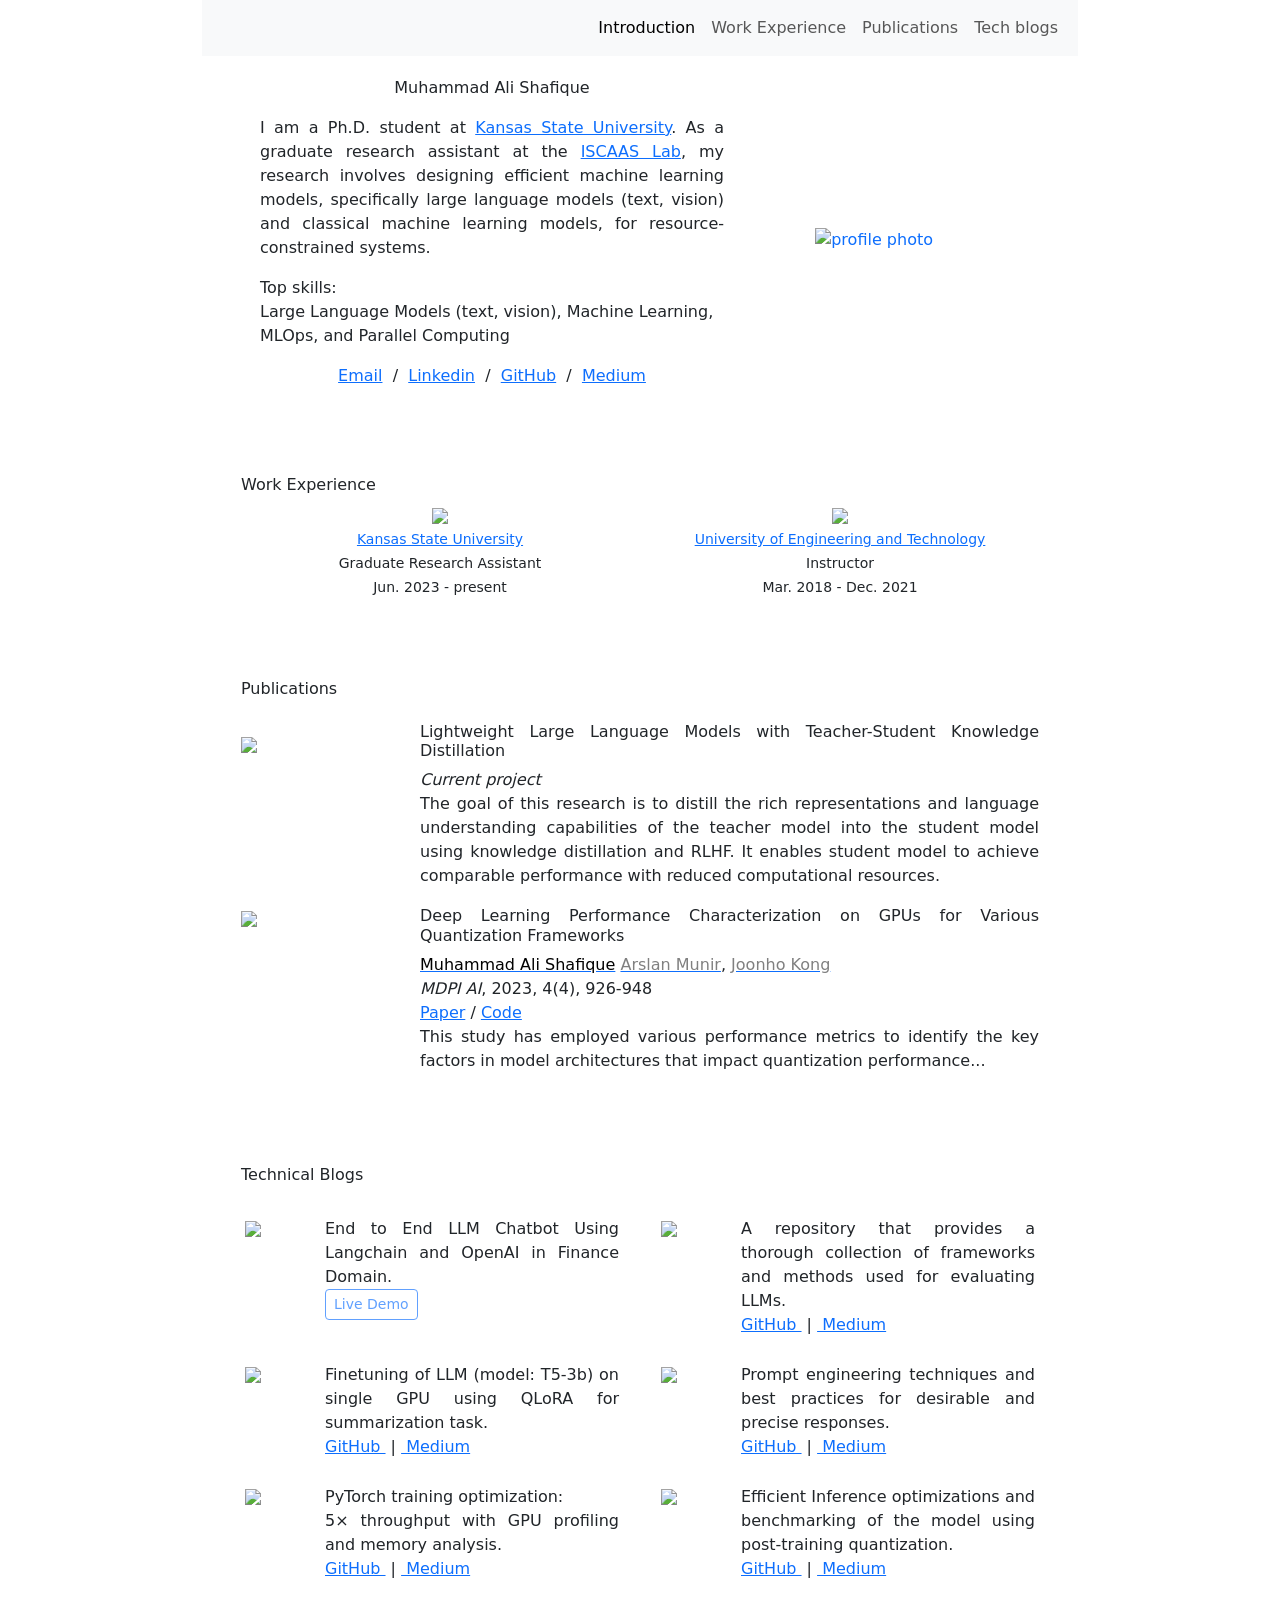
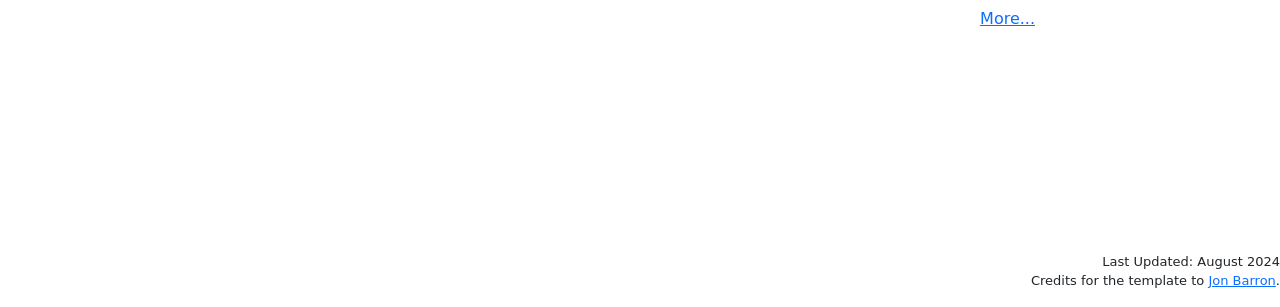
==== index.html @ 3ac9024e "update" ====
<!DOCTYPE HTML>
<html lang="en"><head><meta http-equiv="Content-Type" content="text/html; charset=UTF-8">

  <title>Ali Shafique</title>
  
  <meta name="author" content="Jon Barron">
  <meta name="viewport" content="width=device-width, initial-scale=1">
  
  <link rel="stylesheet" type="text/css" href="stylesheet.css">

  <link href="https://cdn.jsdelivr.net/npm/bootstrap@5.3.1/dist/css/bootstrap.min.css" rel="stylesheet" integrity="sha384-4bw+/aepP/YC94hEpVNVgiZdgIC5+VKNBQNGCHeKRQN+PtmoHDEXuppvnDJzQIu9" crossorigin="anonymous">
	<!--<link rel="icon" href="data:image/svg+xml,<svg xmlns=%22http://www.w3.org/2000/svg%22 viewBox=%220 0 100 100%22><text y=%22.9em%22 font-size=%2290%22>🌐</text></svg>"> -->
</head>

<body>

  <div class="container" style="position:sticky;top: 0px; width:100%;max-width:900px;border:0px;border-spacing:0px;border-collapse:separate;margin-right:auto;margin-left:auto;">
    <nav class="navbar sticky-top navbar-expand-lg bg-body-tertiary">
      <div class="container-fluid">
        <!-- <a class="navbar-brand" href="#">Navbar</a> -->
        <button class="navbar-toggler" type="button" data-bs-toggle="collapse" data-bs-target="#navbarNavDropdown" aria-controls="navbarNavDropdown" aria-expanded="false" aria-label="Toggle navigation">
          <span class="navbar-toggler-icon"></span>
        </button>
        <div class="collapse navbar-collapse" id="navbarNavDropdown">
          <ul class="navbar-nav ms-auto">
            <li class="nav-item">
              <a class="nav-link active" aria-current="page" href="#">Introduction</a>
            </li>
            <li class="nav-item">
              <a class="nav-link" href="#work">Work Experience</a>
            </li>
            <li class="nav-item">
              <a class="nav-link" href="#Publications">Publications</a>
            </li>
            <li class="nav-item">
              <a class="nav-link" href="Tech_blogs.html">Tech blogs</a>
            </li>
            <!-- <li class="nav-item">
              <a class="nav-link" href="#notes">Notes</a>
            </li> -->
            <!-- <li class="nav-item">
              <a class="nav-link" href="#Research">Research</a>
            </li> -->
            <!-- <li class="nav-item">
              <a class="nav-link" href="#Projects">Projects</a>
            </li> -->

            <!-- <li class="nav-item dropdown">
              <a class="nav-link dropdown-toggle" href="#TechBlogs" role="button" data-bs-toggle="dropdown" aria-expanded="false">
                Tech blogs
              </a>
              <ul class="dropdown-menu">
                <li><a class="dropdown-item" href="#">Deep Learning</a></li>
                <li><a class="dropdown-item" href="#">ML and Data science</a></li>
                <li><a class="dropdown-item" href="#">Parallel Programming (CUDA)</a></li>
              </ul>
            </li> -->
          </ul>
        </div>
      </div>
    </nav>
  </div>

  
  <!-- <table style="width:100%;max-width:800px;border:0px;border-spacing:0px;border-collapse:separate;margin-right:auto;margin-left:auto;"><tbody>

    <tr style="padding:0px">
      <td style="padding:0px"> -->
        <table style="width:100%;max-width:800px;border:0px;border-spacing:0px;border-collapse:separate;margin-right:auto;margin-left:auto;"><tbody>
          <tr style="padding:0px">
            <td style="padding:2.5%;width:63%;vertical-align:middle">
              <p style="text-align:center">
                <name>Muhammad Ali Shafique</name>
              </p>
              <p align="justify">I am a Ph.D. student at <a href="https://www.k-state.edu/" target="_blank">Kansas State University</a>. As a graduate research assistant at the <a href="https://people.cs.ksu.edu/~amunir/lab/" target="_blank">ISCAAS Lab</a>, my research involves designing efficient machine learning models, specifically large language models (text, vision) and classical machine learning models, for resource-constrained systems.</p>
              <!-- have a keen interest in home interior design.  -->
<!-- If I were not an Engineer, I would have been an Architect. I am fascinated by skyscraper designs and like to build small-scale paper models of them. I love to travel. -->
              <!-- <p >I am a PhD student in Electrical and Computer Engineering, <a href="https://ece.k-state.edu/" target="_blank">Kansas State University</a> advised by <a href="https://www.cs.ksu.edu/about/people/faculty/munir/" target="_blank">Arslan Munir</a> and <a href="https://ece.k-state.edu/about/people/faculty/gruenbacher/" target="_blank">Don Gruenbacher</a>. I am member of <a href="https://people.cs.ksu.edu/~amunir/lab/" target="_blank">ISCAAS</a> research Lab and  my research focus is machine learning and edge computing. Besides my studies and research, I love to travel and enjoy community festivals.
              </p>
              <p >
                Previously, I was a faculty member(Lecturer) in the Department of Electrical Engineering, <a href="https://www.uet.edu.pk/" target="_blank">University of Engineering and Technology(UET) Lahore</a>. I completed my MS and BS from the Department of Electrical Engineering, UET Lahore advised by Dr. Khalid Mahmood Ul Hassan.
              </p> -->
              <p>Top skills: <br>Large Language Models (text, vision), Machine Learning, MLOps, and Parallel Computing</p>
             <p style="text-align:center">
                <a href="mailto:alishafique@ksu.edu" target="_blank">Email</a> &nbsp/&nbsp
                <!-- <a href="data/AliShafique_CV.pdf" target="_blank">CV</a> &nbsp/&nbsp -->
                <!-- <a href="data/JonBarron-bio.txt">Bio</a> &nbsp/&nbsp -->
                <a href="https://www.linkedin.com/in/alishafique3/" target="_blank">Linkedin</a> &nbsp/&nbsp
                <a href="https://github.com/alishafique3" target="_blank">GitHub</a> &nbsp/&nbsp
                <a href="https://medium.com/@alishafique3" target="_blank">Medium</a>
                <!-- <a href="https://scholar.google.com/citations?user=TppbarkAAAAJ&hl=en" target="_blank">Google Scholar</a> &nbsp/&nbsp
                
                <a href="https://github.com/jonbarron/">Linkedin/a> &nbsp/&nbsp 
                <a href="https://twitter.com/alishafique1992" target="_blank">Twitter</a> -->
              </p>
            </td>
            <td style="padding:2.5%;width:40%;max-width:40%">
              <a href="images/AliShafique_circle.jpeg"><img style="width:80%;max-width:100%;float: right;" alt="profile photo" src="images/AliShafique_circle.jpeg" class="hoverZoomLink"></a>
            </td>
          </tr>
        </tbody></table>


        <!-- <table style="width:100%;max-width:800px;border:0px;border-spacing:0px;border-collapse:separate;margin-right:auto;margin-left:auto;"><tbody>

          <tr>
            <td style="width:100%;vertical-align:middle">
              <heading >News</heading>
            </td>
          </tr>
  
        </tbody></table>

        <table style="width:100%;max-width:800px;border:0px;border-spacing:0px;border-collapse:separate;margin-right:auto;margin-left:auto;"><tbody>
            <tr>
            <td style="padding:20px;width:100%;vertical-align:middle">
              
              <ul>
                <li>Excited for <a href="https://www.nvidia.com/gtc/" target="_blank">Nvidia GTC 2022</a> sessions on September 19-22, 2022</li>

                <li>Accepted to the <a href="https://www.oxfordml.school/" target="_blank">Oxford ML Summer School 2022</a>. I will be attending both the ML x Health and ML x Finance parts.</li>
                
                <li>Selected as a member of <a href="https://ece.k-state.edu//hkn/" target="_blank">IEEE-Eta Kappa Nu (IEEE-HKN) K-State Chapter</a>, the honor society of IEEE, promotes excellence in the profession and in education with ideals of Scholarship, Character and Attitude.</li>
                
                <li>Selected for <a href="https://fulbrightscholars.org/" target="_blank">Fulbright Scholarship Cohort 2021</a></li>
              </ul>
            </td>
          </tr>
        </tbody></table> -->


        <!-- <table style="width:100%;border:0px;border-spacing:0px;border-collapse:separate;margin-right:auto;margin-left:auto;"><tbody>


          <tr onmouseout="rawnerf_stop()" onmouseover="rawnerf_start()"  bgcolor="#ffffd0">
            <td style="padding:20px;width:25%;vertical-align:middle">
              <div class="one">
                <div class="two" id='rawnerf_image'><video  width=100% height=100% muted autoplay loop>
                <source src="images/rawnerf.mp4" type="video/mp4">
                Your browser does not support the video tag.
                </video></div>
                <img src='images/rawnerf.jpg' width="160">
              </div>
              <script type="text/javascript">
                function rawnerf_start() {
                  document.getElementById('rawnerf_image').style.opacity = "1";
                }

                function rawnerf_stop() {
                  document.getElementById('rawnerf_image').style.opacity = "0";
                }
                rawnerf_stop()
              </script>
            </td>
            <td style="padding:20px;width:75%;vertical-align:middle">
              <a href="https://bmild.github.io/rawnerf/index.html">
                <papertitle>NeRF in the Dark: High Dynamic Range View Synthesis from Noisy Raw Images</papertitle>
              </a>
              <br>
              <a href="https://bmild.github.io/">Ben Mildenhall</a>,
              <a href="https://phogzone.com/">Peter Hedman</a>,
              <a href="http://www.ricardomartinbrualla.com/">Ricardo Martin-Brualla</a>, <br>
              <a href="https://pratulsrinivasan.github.io/">Pratul Srinivasan</a>,
              <strong>Jonathan T. Barron</strong>
              <br>
							<em>CVPR</em>, 2022 &nbsp <font color="red"><strong>(Oral Presentation)</strong></font>
              <br>
              <a href="https://bmild.github.io/rawnerf/index.html">project page</a>
        /
              <a href="https://arxiv.org/abs/2111.13679">arXiv</a>
        /
              <a href="https://www.youtube.com/watch?v=JtBS4KBcKVc">video</a>
              <p></p>
              <p>
								Properly training NeRF on raw camera data enables HDR view synthesis and bokeh, and outperforms multi-image denoising.</p>
            </td>
          </tr> 
					
   
          <tr onmouseout="regnerf_stop()" onmouseover="regnerf_start()">
            <td style="padding:20px;width:25%;vertical-align:middle">
              <div class="one">
                <div class="two" id='regnerf_image'><video  width=100% height=100% muted autoplay loop>
                <source src="images/regnerf_after.mp4" type="video/mp4">
                Your browser does not support the video tag.
                </video></div>
                <img src='images/regnerf_before.jpeg' width="160">
              </div>
              <script type="text/javascript">
                function regnerf_start() {
                  document.getElementById('regnerf_image').style.opacity = "1";
                }

                function regnerf_stop() {
                  document.getElementById('regnerf_image').style.opacity = "0";
                }
                regnerf_stop()
              </script>
            </td>
            <td style="padding:20px;width:75%;vertical-align:middle">
              <a href="https://m-niemeyer.github.io/regnerf/index.html">
                <papertitle>RegNeRF: Regularizing Neural Radiance Fields for View Synthesis from Sparse Inputs</papertitle>
              </a>
              <br>
              <a href="https://m-niemeyer.github.io/">Michael Niemeyer</a>,
              <strong>Jonathan T. Barron</strong>,
              <a href="https://bmild.github.io/">Ben Mildenhall</a>, <br>
              <a href="https://msmsajjadi.github.io/">Mehdi S. M. Sajjadi</a>, 
              <a href="http://www.cvlibs.net/">Andreas Geiger</a>,
              <a href="http://www2.informatik.uni-freiburg.de/~radwann/">Noha Radwan</a>
              <br>
        <em>CVPR</em>, 2022 &nbsp <font color="red"><strong>(Oral Presentation)</strong></font>
              <br>
              <a href="https://m-niemeyer.github.io/regnerf/index.html">project page</a>
        /
              <a href="https://arxiv.org/abs/2112.00724">arXiv</a>
        /
              <a href="https://www.youtube.com/watch?v=QyyyvA4-Kwc">video</a>
              <p></p>
              <p>Regularizing unseen views during optimization enables view synthesis from as few as 3 input images.</p>
            </td>
          </tr>   

        </tbody></table>  -->

        <br><br id = "work">
                  <table style="width:100%;max-width:800px;border:0px;border-spacing:0px;border-collapse:separate;margin-right:auto;margin-left:auto;"><tbody></tbody>
          
                    <tr>
                      <td style="width:100%;vertical-align:middle">
                        <heading >Work Experience</heading>
                      </td>
                    </tr>
            
                  </tbody></table>
          
                  <table style="width:100%;max-width:800px;border:0px;border-spacing:0px;border-collapse:separate;margin-right:auto;margin-left:auto;"><tbody>
          
          
                    <tr onmouseout="regnerf_stop()" onmouseover="regnerf_start()">

                      <!-- <td style="padding:5px;width:33%;vertical-align:middle;text-align: center;">
                        <img src='images/OxML.png' width="55">
                        <br><a href="https://www.oxfordml.school/" target="_blank"><small>Oxford ML Summer School</small></a><small><br> Teaching Assistant (Remote) <br> July 2024</small>
                    </td> -->
          
                      <td style="padding:5px;width:33%;vertical-align:middle;text-align: center;">
                          <img src='images/kstate.png' width="100">
                          <br><a href="https://www.k-state.edu/" target="_blank"><small>Kansas State University</small></a><small><br> Graduate Research Assistant <br> Jun. 2023 - present</small>
                      </td>

                      <td style="padding:5px;width:33%;vertical-align:middle;text-align: center;">
                        <img src='images/uet_lahore.png' width="65">
                        <br><a href="https://www.uet.edu.pk/home/" target="_blank"><small>University of Engineering and Technology</small></a> <small> <br> Instructor <br> Mar. 2018 - Dec. 2021</small>
                    </td>

                  
                      
                    </tr>
          
                  </tbody></table>
<br>
                  <!-- <ul style="width:100%;max-width:800px;margin-right:auto;margin-left:auto;">
                    <li><small>Conducting a workshop on "Prompt Engineering" at <a href="https://lib.k-state.edu/technology/ai-and-libraries/ai-symposium/" target="_blank"><font color="#212529">AI and the Future Symposium: Trust AI?</font></a> on October 15, 2024.</small></li>
                    <li><small>Selected as the Mike Wiegers Department of Electrical and Computer Engineering Graduate Student-of-the-Month for September 2024 for outstanding research. </small></li>
                    <li><small>Completed MLx Generative AI (Theory, Agents, Products), <a href="https://coursera.org/share/8f505e8a2493cb3951ba8027885be761" target="_blank"><font color="#212529">Deep Learning Specialization</font></a>, and <a href="https://coursera.org/share/a00c98c2b234a8f29603880387638272" target="_blank"><font color="#212529">Machine Learning</font></a> certifications. </small></li>
                  </ul> -->



        <br><br id="Publications">
        <table style="width:100%;max-width:800px;border:0px;border-spacing:0px;border-collapse:separate;margin-right:auto;margin-left:auto;"><tbody>

          <tr>
            <td style="width:100%;vertical-align:middle">
              <heading >Publications</heading>
            </td>
          </tr>
  
        </tbody></table>


        <table style="width:100%;max-width:800px;border:0px;border-spacing:0px;border-collapse:separate; margin-right:auto;margin-left:auto;"><tbody>

          <tr onmouseout="rawnerf_stop()" onmouseover="rawnerf_start()" > <!--bgcolor="#ffffd0"-->
            <td style="padding-left:1px;padding-top:30px;width:20%;vertical-align:top">
              <div class="one">
                <!-- <div class="two" id='rawnerf_image'><video  width=100% height=100% muted autoplay loop>
                <source src="images/rawnerf.mp4" type="video/mp4">
                Your browser does not support the video tag.
                </video></div> -->
                <img src='images/p_knowledge_distillation.jpg' width="170">
              </div>
              <!-- <script type="text/javascript">
                function rawnerf_start() {
                  document.getElementById('rawnerf_image').style.opacity = "1";
                }

                function rawnerf_stop() {
                  document.getElementById('rawnerf_image').style.opacity = "0";
                }
                rawnerf_stop()
              </script> -->
            </td>
            <td style="padding-left:20px;padding-top:20px;width:80%;vertical-align:top">
              <!-- <a href="https://bmild.github.io/rawnerf/index.html"> -->
                <h6 style="text-align: justify;">Lightweight Large Language Models with Teacher-Student Knowledge Distillation</h6>
              <!-- </a> -->
              <!-- <br> -->
              
              <!-- <a href="https://bmild.github.io/">Muhammad Ali Shafique</a>, -->
              <i>Current project</i> <br> <!-- 
              <font color="gray">Arslan Munir</font>,
              <font color="gray">Joonho Kong</font>
              
              <br>
              <em>MDPI AI</em>, 2023, 4(4), 926-948 &nbsp  -->
              <!-- <font color="red"><strong>(Oral Presentation)</strong></font> -->
              <!-- <br>
              <a href="https://www.mdpi.com/2673-2688/4/4/47" target="_blank">Paper</a>
        /
              <a href="https://github.com/alishafique3/Deep_Learning_Performance_Characterization_for_Quantization_Frameworks" target="_blank">Code</a>
          -->
           <!--   <a href="https://github.com/alishafique3/Deep_Learning_Performance_Characterization_for_Quantization_Frameworks/blob/main/README.md" target="_blank">Blog</a> -->
              
              <!-- <p style="text-align: justify;">
                Knowledge distillation, a technique originally developed for compressing large neural networks into smaller and more efficient ones, has gained popularity in training Large Language Models (LLMs). In this context, </pp> -->
                <p p style="text-align: justify;">The goal of this research is to distill the rich representations and language understanding capabilities of the teacher model into the student model using knowledge distillation and RLHF. It enables student model to achieve comparable performance with reduced computational resources.</p>
            </td>
          </tr>



          <tr onmouseout="rawnerf_stop()" onmouseover="rawnerf_start()"  > <!--bgcolor="#ffffd0"-->
            <td style="padding-left:1px;width:20%;vertical-align:top">
              <div class="one">
                <!-- <div class="two" id='rawnerf_image'><video  width=100% height=100% muted autoplay loop>
                <source src="images/rawnerf.mp4" type="video/mp4">
                Your browser does not support the video tag.
                </video></div> -->
                <img src='images/quantization2.png' width="170">
              </div>
              <!-- <script type="text/javascript">
                function rawnerf_start() {
                  document.getElementById('rawnerf_image').style.opacity = "1";
                }

                function rawnerf_stop() {
                  document.getElementById('rawnerf_image').style.opacity = "0";
                }
                rawnerf_stop()
              </script> -->
            </td>
            <td style="padding-left:20px;width:80%;vertical-align:top">
              <!-- <a href="https://bmild.github.io/rawnerf/index.html"> -->
                <!-- <a href="https://www.mdpi.com/2673-2688/4/4/47" target="_blank"></a> -->
                <h6 style="text-align: justify;">Deep Learning Performance Characterization on GPUs for Various Quantization Frameworks</h6>
              <!-- </a> -->
              <!-- <br> -->
              
              <!-- <a href="https://bmild.github.io/">Muhammad Ali Shafique</a>, -->
              <a href="https://scholar.google.com/citations?user=TppbarkAAAAJ&hl=en" target="_blank"><font color="black">Muhammad Ali Shafique</font></a>
              <a href="https://scholar.google.ca/citations?hl=en&user=-P9waaQAAAAJ&view_op=list_works&sortby=pubdate" target="_blank"><font color="gray">Arslan Munir</font></a>,
              <a href="https://scholar.google.com/citations?hl=en&user=uoqzingAAAAJ&view_op=list_works&sortby=pubdate" target="_blank"><font color="gray">Joonho Kong</font></a>
              
              <br>
              <em>MDPI AI</em>, 2023, 4(4), 926-948 &nbsp <!-- <font color="red"><strong>(Oral Presentation)</strong></font> -->
              <br>
              <a href="https://www.mdpi.com/2673-2688/4/4/47" target="_blank">Paper</a>
        /
              <a href="https://github.com/alishafique3/Deep_Learning_Performance_Characterization_for_Quantization_Frameworks" target="_blank">Code</a>
         
           <!--   <a href="https://github.com/alishafique3/Deep_Learning_Performance_Characterization_for_Quantization_Frameworks/blob/main/README.md" target="_blank">Blog</a> -->
              
              <p style="text-align: justify;">
                This study has employed various performance metrics to identify the key factors in model architectures that impact quantization performance...</p>
                <!-- Quantization techniques include automatic mixed precision and post-training quantization... -->
            </td>
          </tr> 
          
        </tbody></table>




          
                <br><br><br id="Projects">
                  <table style="width:100%;max-width:800px;border:0px;border-spacing:0px;border-collapse:separate;margin-right:auto;margin-left:auto;"><tbody></tbody>
          
                    <tr>
                      <td style="width:100%;vertical-align:middle">
                        <heading >Technical Blogs</heading>
                      </td>
                    </tr>
            
                  </tbody></table>
                  <br>
          
          
                  <table style="width:100%;max-width:800px;border:0px;border-spacing:0px;border-collapse:separate;margin-right:auto;margin-left:auto;"><tbody>
          
          
             
                  
                  <!-- <tr onmouseout="regnerf_stop()" onmouseover="regnerf_start()">
                    <td style="padding:10px;width:15%;vertical-align:middle;">
                        <img src='images/thumb_uber_lyft.jpg' width="120">
                
                    </td>
        
                    <td style="padding:10px;width:85%;vertical-align: top;text-align: left;">
                      
                      <p style="text-align: justify;"> <a href="https://github.com/alishafique3/Uber_and_Lyft_Data_Analysis_and_Price_Prediction" target="_blank">
                        <papertitle>Uber and Lyft Price Prediction Using Regression</papertitle>
                      </a> <br>In this project, the goal was to develop the regression model to predict the price of Uber and Lyft rides in Boston MA. The dataset consisted of almost 0.7 million examples with missing values. After data wrangling and analysis, different regression models were trained and fine-tuned including Linear, Polynomial, ElasticNet, and Neural network. The deep neural network shown the best result with 0.957 R2 score.</p> 
        
                    </td>
                  </tr> -->



                  <tr onmouseout="regnerf_stop()" onmouseover="regnerf_start()">
                    <td style="padding:5px;width:10%;vertical-align:top;">
                        <img src='images/efficient_project_1.png' width="120">
                
                    </td>
        
                    <td style="padding:5px;width:38%;vertical-align: top;text-align: left;">
                      
                      <!-- <p style="text-align: justify;"> <a href="https://github.com/alishafique3/Efficient-Machine-Learning_Optimizations-and-Benchmarking" target="_blank">
                        <papertitle>Inference Optimizations and Benchmarking on Android</papertitle>
                      </a> <br> -->
                      <p style="text-align: justify;font-size: 100%">
                        End to End LLM Chatbot Using Langchain and OpenAI in Finance Domain.
                        <!-- <h6 style="text-align: justify;">Finetuning of LLM (model: T5-3b) on single GPU using QLoRA for summarization task.</h6> -->
                      <!-- Pruning, Clustering, and Post-training quantization (PTQ) techniques are to reduce memory and latency. The results are measured on Android 10 with Adreno512 GPU. -->
                      <!-- <i>May 29, 2023</i> --><br>
                      <!-- <a href="https://github.com/alishafique3/Finetuning_Of_LLM_On_Single_GPU_Using_QLoRA" target="_blank">
                        
                      </a> -->
                      <button type="button" class="btn btn-outline-primary btn-sm" disabled>Live Demo</button>
                    </p> 
                      
        
                    </td>

                    <td style="width:4%;vertical-align:middle;"></td>

                    <td style="padding:5px;width:10%;vertical-align:top;">
                      <img src='images/efficient_Infer_10.png' width="120">
              
                  </td>
      
                  <td style="padding:5px;width:38%;vertical-align: top;text-align: left;">
                    
                    <p style="text-align: justify;font-size: 100%">
                      A repository that provides a thorough collection of frameworks and methods used for evaluating LLMs.
                      <!-- <h6 style="text-align: justify;">Finetuning of 3 billion parameter model (T5-3b) on single GPU using QLoRA for summarization task.</h6> -->
                      <!-- Training phase is optimizated using memory analysis in Pytorch Tensorboard. Automatic mixed precision, increased batch size, reduced H2D copy, multiprocessing and pinned memory techniques are used. -->
                      <!-- <i>Feb 5, 2024</i> --><br>
                      <a href="https://github.com/alishafique3/LLM-Evaluations-Hub" target="_blank">
                        GitHub
                      </a>&nbsp|&nbsp<a href="https://medium.com/@alishafique3/llm-evaluations-hub-a9aa5878914b" target="_blank">
                        Medium
                      </a></p>

                  </td>
                  
                  </tr>

                  

                  <tr onmouseout="regnerf_stop()" onmouseover="regnerf_start()">
                    <td style="padding:5px;width:10%;vertical-align:top;">
                        <img src='images/efficient_fine_tuning_1.png' width="120">
                
                    </td>
        
                    <td style="padding:5px;width:38%;vertical-align: top;text-align: left;">
                      
                      <!-- <p style="text-align: justify;"> <a href="https://github.com/alishafique3/Efficient-Machine-Learning_Optimizations-and-Benchmarking" target="_blank">
                        <papertitle>Inference Optimizations and Benchmarking on Android</papertitle>
                      </a> <br> -->
                      <p style="text-align: justify;font-size: 100%">
                        Finetuning of LLM (model: T5-3b) on single GPU using QLoRA for summarization task.
                        <!-- <h6 style="text-align: justify;">Finetuning of LLM (model: T5-3b) on single GPU using QLoRA for summarization task.</h6> -->
                      <!-- Pruning, Clustering, and Post-training quantization (PTQ) techniques are to reduce memory and latency. The results are measured on Android 10 with Adreno512 GPU. -->
                      <!-- <i>May 29, 2023</i> --><br>
                      <a href="https://github.com/alishafique3/Finetuning_Of_LLM_On_Single_GPU_Using_QLoRA" target="_blank">
                        GitHub
                      </a>&nbsp|&nbsp<a href="https://medium.com/@alishafique3/finetuning-of-llm-model-t5-3b-on-single-gpu-using-qlora-for-summarization-task-ac40ae7ae2ca" target="_blank">
                        Medium
                      </a></p> 
                      
        
                    </td>

                    <td style="width:4%;vertical-align:top;"></td>

                    <!-- <td style="padding:5px;width:10%;vertical-align:top;">
                      <img src='images/efficient_fine_tuning_3.png' width="120">
              
                  </td>
      
                  <td style="padding:5px;width:38%;vertical-align: top;text-align: left;">
                    
                    <p style="text-align: justify;font-size: 100%">
                      Distributed training of LLM on multiple GPUs using deepspeed (ZeRO 1, 2, 3) and wandb for text classification task.
                      <br>
                      <a href="https://github.com/alishafique3/Distributed_Training_of_LLM_Using_DeepSpeed" target="_blank">
                        GitHub
                      </a>&nbsp|&nbsp<a href="https://medium.com/@alishafique3/distributed-training-of-llm-using-deepspeed-for-text-classification-task-ac44b6b1cd5b" target="_blank">
                        Medium
                      </a></p>

                  </td> -->
                  <td style="padding:5px;width:10%;vertical-align:top;">
                    <img src='images/efficient_prompt_1.png' width="120">
            
                </td>
    
                <td style="padding:5px;width:38%;vertical-align: top;text-align: left;">
                  
                  <p style="text-align: justify;font-size: 100%">
                    Prompt engineering techniques and best practices for desirable and precise responses.
                    <br>
                    <a href="https://github.com/alishafique3/LLM-Prompt-Engineering-Techniques-and-Best-Practices" target="_blank">
                      GitHub
                    </a>&nbsp|&nbsp<a href="https://medium.com/@alishafique3/llm-prompt-engineering-techniques-and-best-practices-7cc0f46467e9" target="_blank">
                      Medium
                    </a></p>

                </td>
                  
                  </tr>



                    <tr onmouseout="regnerf_stop()" onmouseover="regnerf_start()">
                      

                      <td style="padding:5px;width:10%;vertical-align:top;">
                        <img src='images/efficient_Infer_9.png' width="120">
                
                    </td>
        
                    <td style="padding:5px;width:38%;vertical-align: top;text-align: left;">
                      
                      <p style="text-align: justify;font-size: 100%">
                        PyTorch training optimization: <br>5<span>&#215;</span> throughput with GPU profiling and memory analysis.
                        <!-- <h6 style="text-align: justify;">PyTorch training optimization: <br>5<span>&#215;</span> throughput with GPU profiling and memory analysis.</h6> -->
                        <!-- Training phase is optimizated using memory analysis in Pytorch Tensorboard. Automatic mixed precision, increased batch size, reduced H2D copy, multiprocessing and pinned memory techniques are used. -->
                        <!-- <i>Feb 5, 2024</i> --><br>
                        <a href="https://github.com/alishafique3/PyTorch_Training_Optimization_with_Memory_Analysis" target="_blank">
                          GitHub
                      </a>&nbsp|&nbsp<a href="https://medium.com/@alishafique3/pytorch-training-optimizations-5-throughput-with-gpu-profiling-and-memory-analysis-31cb2b1f95cc" target="_blank">
                        Medium
                      </a></p>
  
                    </td>

                      <td style="width:4%;vertical-align:middle;"></td>

                      <td style="padding:5px;width:10%;vertical-align:top;">
                        <img src='images/efficient_Infer_8.png' width="120">
                
                    </td>
        
                    <td style="padding:5px;width:38%;vertical-align: top;text-align: left;">
                    
                      <!-- <p style="text-align: justify;"> <a href="https://github.com/alishafique3/Efficient-Machine-Learning_Optimizations-and-Benchmarking" target="_blank">
                        <papertitle>Inference Optimizations and Benchmarking on Android</papertitle>
                      </a> <br> -->
                      <p style="text-align: justify;font-size: 100%">
                        Efficient Inference optimizations and benchmarking of the model using post-training quantization.
                        <!-- <h6 style="text-align: justify;">Inference optimizations and benchmarking using post-training quantization.</h6> -->
                      <!-- Pruning, Clustering, and Post-training quantization (PTQ) techniques are to reduce memory and latency. The results are measured on Android 10 with Adreno512 GPU. -->
                      <!-- <i>May 29, 2023</i> --><br>
                      <a href="https://github.com/alishafique3/Efficient_Inference_Optimizations_and_Benchmarking" target="_blank">
                        GitHub
                        </a>&nbsp|&nbsp<a href="https://medium.com/@alishafique3/efficient-inference-optimizations-and-benchmark-of-the-model-using-post-training-quantization-701792b4cff3" target="_blank">
                          Medium
                        </a></p> 
                      
        
                    </td>

                    
                    
                    </tr> 




                    <tr onmouseout="regnerf_stop()" onmouseover="regnerf_start()">
                      

                      <td style="padding:5px;width:10%;vertical-align:top;">
                     </td>
        
                    <td style="padding:5px;width:38%;vertical-align: top;text-align: left;">
                    </td>

                      <td style="width:4%;vertical-align:middle;"></td>

                      <td style="padding:5px;width:10%;vertical-align:top;">
                    </td>
        
                    <td style="padding:5px;width:38%;vertical-align: top;text-align: right;">
                      <a href="Tech_blogs.html">
                        More...</a>
                    </td>
                    
                    </tr> 
                    


                      
          
                  </tbody></table>
                  














<!-- 
                  <br><br><br id = "notes">
                  <table style="width:100%;max-width:800px;border:0px;border-spacing:0px;border-collapse:separate;margin-right:auto;margin-left:auto;"><tbody></tbody>
          
                    <tr>
                      <td style="width:100%;vertical-align:middle">
                        <heading >My Notes</heading>
                      </td>
                    </tr>
            
                  </tbody></table>
          
                  <table style="width:100%;max-width:800px;border:0px;border-spacing:0px;border-collapse:separate;margin-right:auto;margin-left:auto;"><tbody>
          
          
                    <tr onmouseout="regnerf_stop()" onmouseover="regnerf_start()">
          
                      <td style="padding:5px;width:33%;vertical-align:middle;text-align: center;">
                          <img src='images/thumbcnnp1.jpg' width="170">
                          <a href="deeplearning.html"><h6>Deep Learning</h6></a>
                      </td>

                      <td style="padding:5px;width:33%;vertical-align:middle;text-align: center;">
                        <img src='images/thumbml.jpg' width="170">
                        <a href="ml&ds.html"><h6>Machine Learning</h6></a>
                    </td>
          
          
          
                    <td style="padding:5px;width:33%;vertical-align:middle;text-align: center;">
                      
                  </td>
                      
                    </tr>
          
          
                  </tbody></table> -->



<br><br><br><br><br><br><br><br>
                  <table style="width:100%;border:0px;border-spacing:0px;border-collapse:separate;margin-right:auto;margin-left:auto;"><tbody>
          <tr>
            <td style="padding:0px">
              <br>
              <p style="text-align:right;font-size:small;">
                Last Updated: August 2024<br>
                Credits for the template to <a href="https://jonbarron.info/">Jon Barron</a>.
              </p>
            </td>
          </tr>
        </tbody></table> 

        

        
        <script type="module" src="myscript.js"></script>

        <!-- <script type="module">
          
      </script> -->
      
      

        


  <script src="https://cdn.jsdelivr.net/npm/bootstrap@5.3.1/dist/js/bootstrap.bundle.min.js" integrity="sha384-HwwvtgBNo3bZJJLYd8oVXjrBZt8cqVSpeBNS5n7C8IVInixGAoxmnlMuBnhbgrkm" crossorigin="anonymous"></script>
</body>

</html>
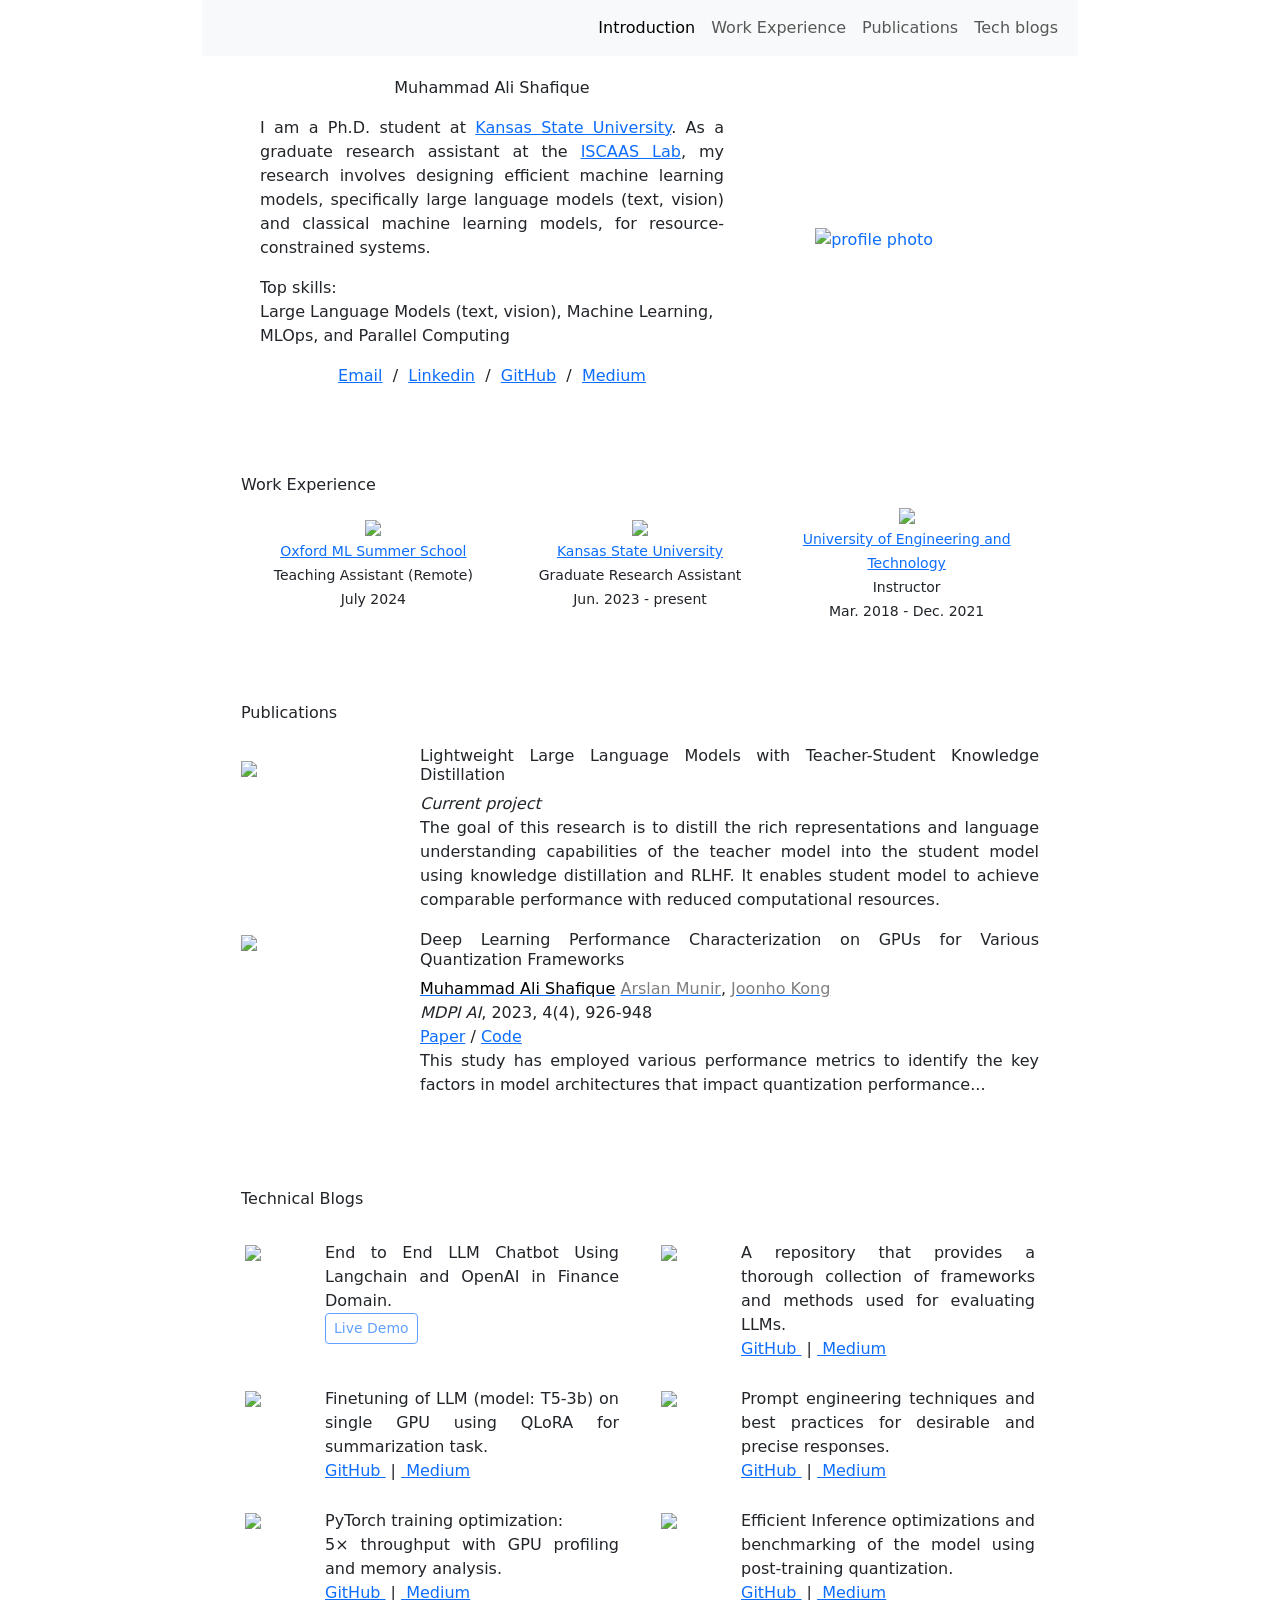
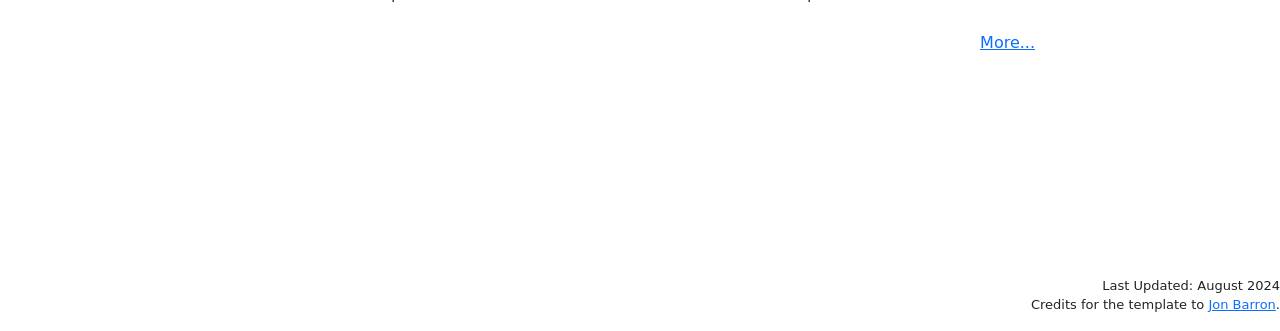
==== commit f6ee63dc: "update" ====
--- a/index.html
+++ b/index.html
@@ -239,10 +239,10 @@
           
                     <tr onmouseout="regnerf_stop()" onmouseover="regnerf_start()">
 
-                      <!-- <td style="padding:5px;width:33%;vertical-align:middle;text-align: center;">
+                      <td style="padding:5px;width:33%;vertical-align:middle;text-align: center;">
                         <img src='images/OxML.png' width="55">
                         <br><a href="https://www.oxfordml.school/" target="_blank"><small>Oxford ML Summer School</small></a><small><br> Teaching Assistant (Remote) <br> July 2024</small>
-                    </td> -->
+                    </td>
           
                       <td style="padding:5px;width:33%;vertical-align:middle;text-align: center;">
                           <img src='images/kstate.png' width="100">
@@ -262,8 +262,8 @@
 <br>
                   <!-- <ul style="width:100%;max-width:800px;margin-right:auto;margin-left:auto;">
                     <li><small>Conducting a workshop on "Prompt Engineering" at <a href="https://lib.k-state.edu/technology/ai-and-libraries/ai-symposium/" target="_blank"><font color="#212529">AI and the Future Symposium: Trust AI?</font></a> on October 15, 2024.</small></li>
-                    <li><small>Selected as the Mike Wiegers Department of Electrical and Computer Engineering Graduate Student-of-the-Month for September 2024 for outstanding research. </small></li>
-                    <li><small>Completed MLx Generative AI (Theory, Agents, Products), <a href="https://coursera.org/share/8f505e8a2493cb3951ba8027885be761" target="_blank"><font color="#212529">Deep Learning Specialization</font></a>, and <a href="https://coursera.org/share/a00c98c2b234a8f29603880387638272" target="_blank"><font color="#212529">Machine Learning</font></a> certifications. </small></li>
+                    <li><small>Selected as the Mike Wiegers Department of Electrical and Computer Engineering <a href="https://engg.k-state.edu/research/graduate-student/student-of-the-month/" target="_blank"><font color="#212529">Graduate Student-of-the-Month</font></a> for September 2024 for outstanding research. </small></li>
+                    <li><small>Completed <a href="https://drive.google.com/file/d/1yqE-cr2m62EY9tAEMo78HhyI4r6n0Vp7/view?usp=sharing" target="_blank"><font color="#212529">MLx Generative AI (Theory, Agents, Products)</font></a>, <a href="https://coursera.org/share/8f505e8a2493cb3951ba8027885be761" target="_blank"><font color="#212529">Deep Learning Specialization</font></a>, and <a href="https://coursera.org/share/a00c98c2b234a8f29603880387638272" target="_blank"><font color="#212529">Machine Learning</font></a> certifications. </small></li>
                   </ul> -->
 
 
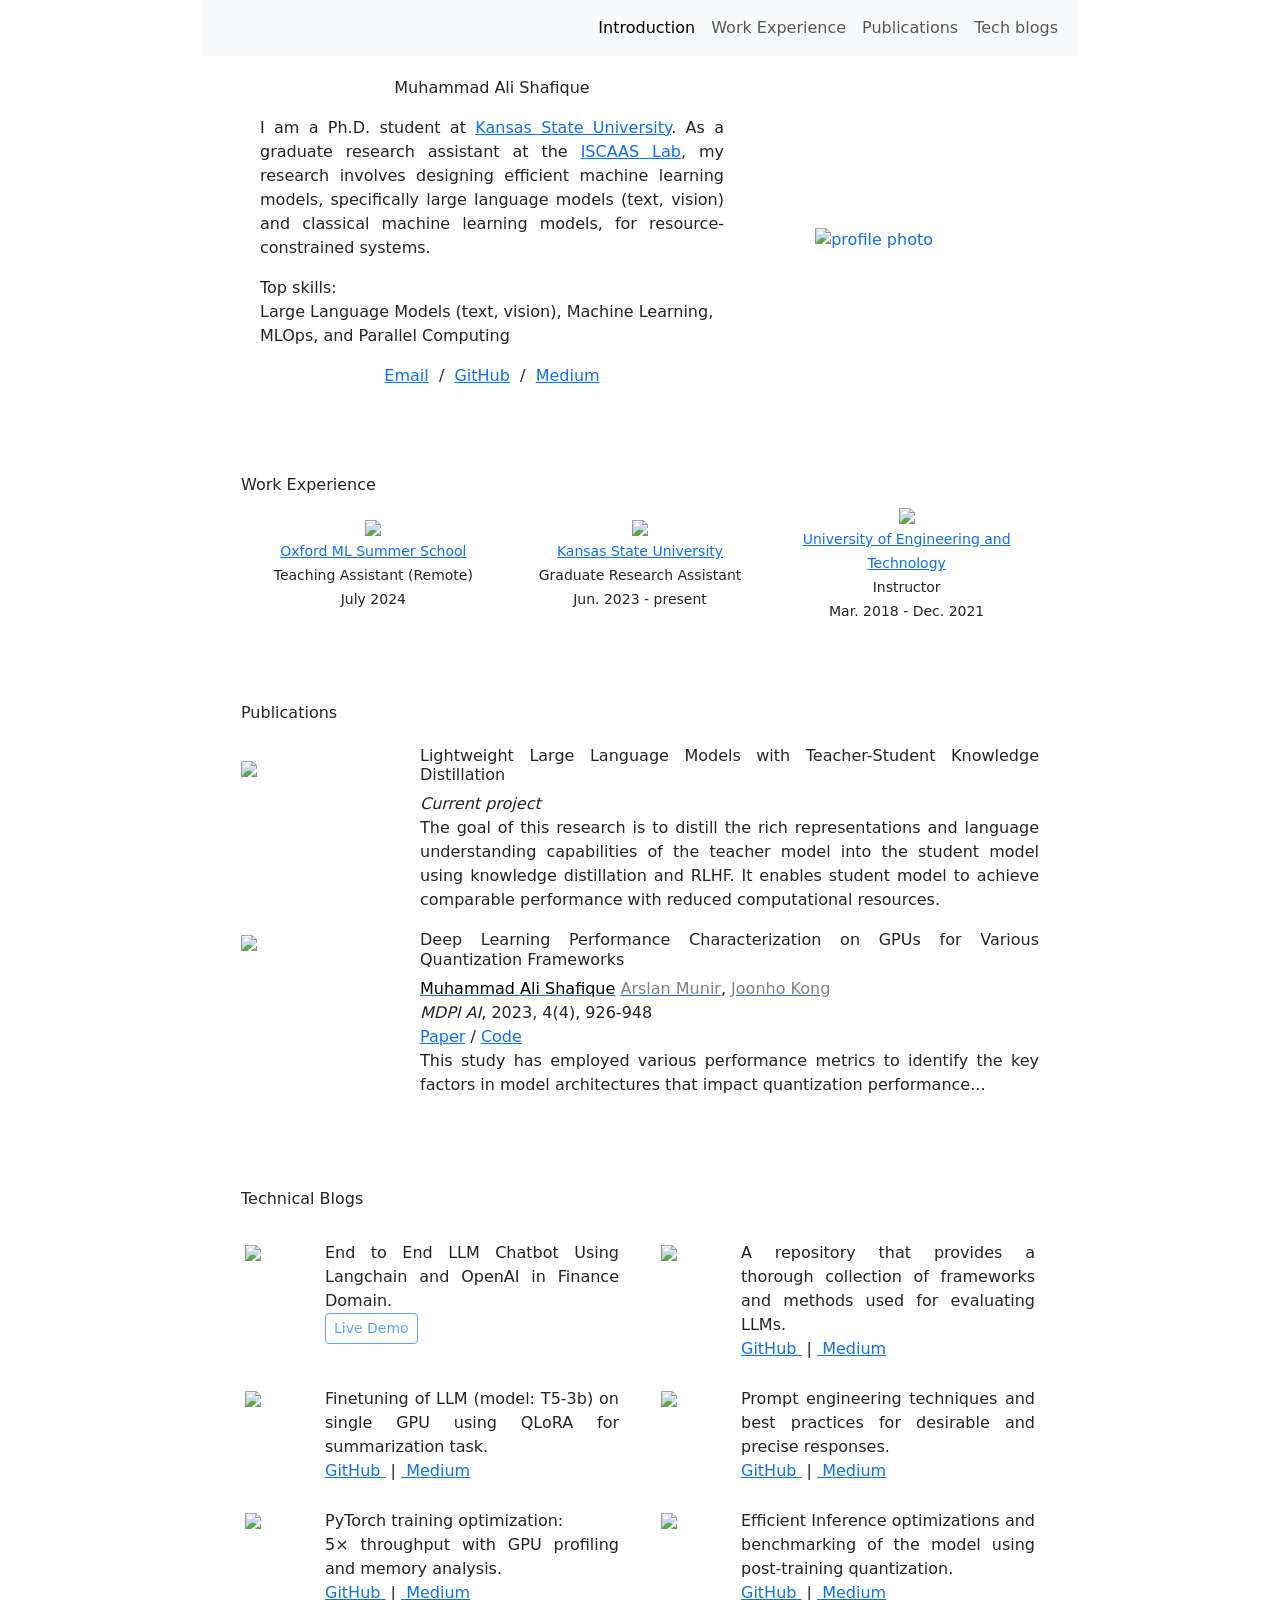
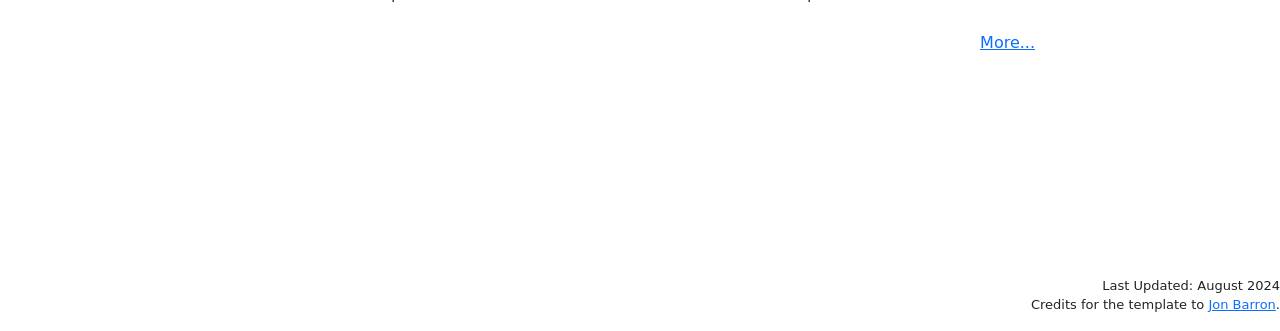
==== commit 635ba1cc: "Update index.html" ====
--- a/index.html
+++ b/index.html
@@ -85,7 +85,7 @@
                 <a href="mailto:alishafique@ksu.edu" target="_blank">Email</a> &nbsp/&nbsp
                 <!-- <a href="data/AliShafique_CV.pdf" target="_blank">CV</a> &nbsp/&nbsp -->
                 <!-- <a href="data/JonBarron-bio.txt">Bio</a> &nbsp/&nbsp -->
-                <a href="https://www.linkedin.com/in/alishafique3/" target="_blank">Linkedin</a> &nbsp/&nbsp
+                <!-- <a href="https://www.linkedin.com/in/alishafique3/" target="_blank">Linkedin</a> &nbsp/&nbsp -->
                 <a href="https://github.com/alishafique3" target="_blank">GitHub</a> &nbsp/&nbsp
                 <a href="https://medium.com/@alishafique3" target="_blank">Medium</a>
                 <!-- <a href="https://scholar.google.com/citations?user=TppbarkAAAAJ&hl=en" target="_blank">Google Scholar</a> &nbsp/&nbsp
